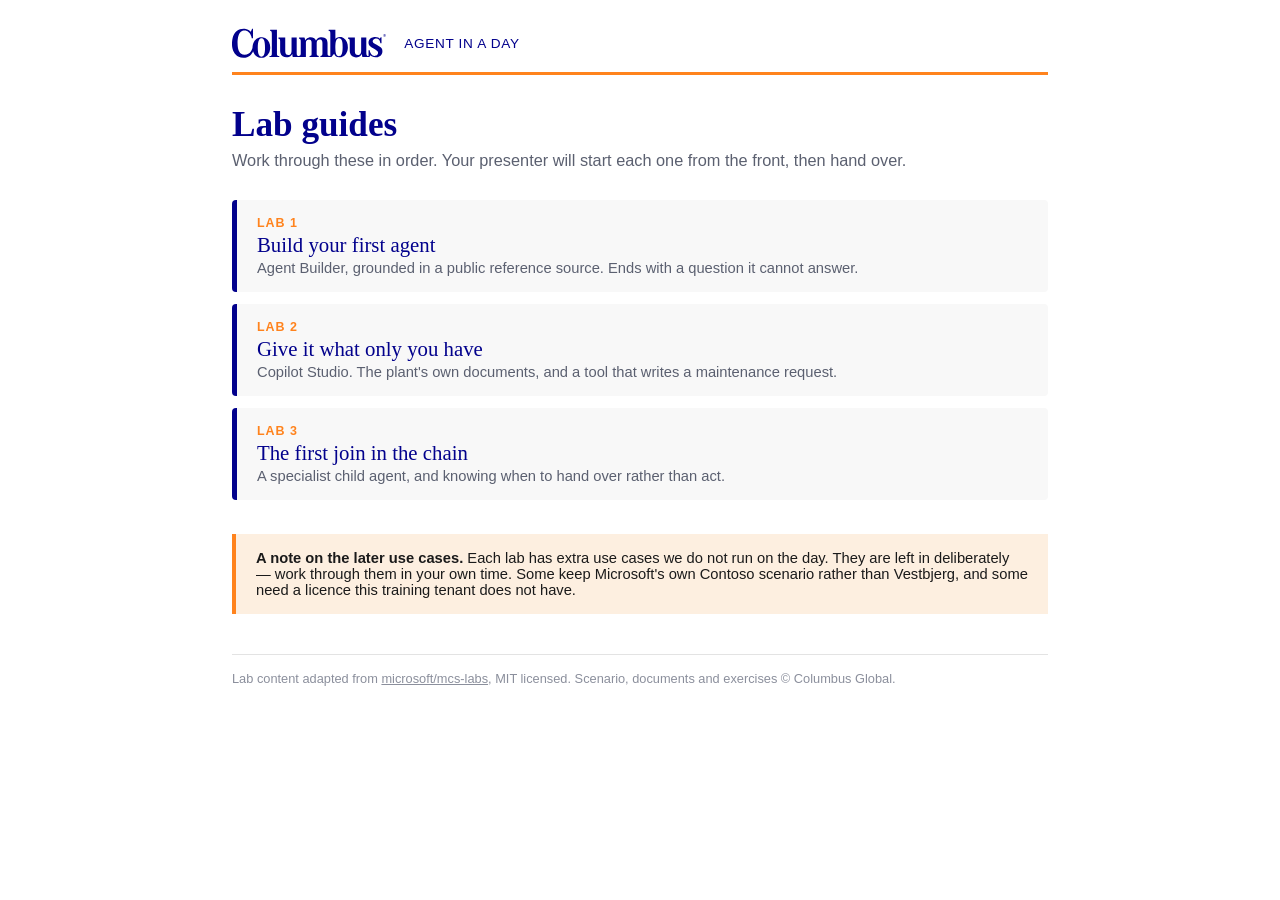
==== index.html @ 8105b5d9 "Add files via upload" ====
<!DOCTYPE html>
<html lang="en">
<head>
<meta charset="utf-8">
<meta name="viewport" content="width=device-width, initial-scale=1">
<title>Agent in a Day &middot; Columbus</title>
<style>
  :root { --blue:#02018C; --orange:#FF831D; --ink:#1A1A1A; --mute:#5b6070; --pale:#F8F8F8; }
  * { box-sizing:border-box; }
  body { margin:0; font-family:Arial,Helvetica,sans-serif; color:var(--ink); background:#fff; }
  .wrap { max-width:860px; margin:0 auto; padding:28px 22px 70px; }
  header { display:flex; align-items:center; gap:18px; padding-bottom:14px; border-bottom:3px solid var(--orange); }
  header img { height:30px; }
  header span { font-size:.85rem; color:var(--blue); letter-spacing:.05em; text-transform:uppercase; }
  h1 { font-family:'Times New Roman',Times,serif; color:var(--blue); font-size:2.2rem; margin:30px 0 6px; }
  .lede { color:var(--mute); font-size:1.02rem; margin:0 0 30px; }
  a.lab { display:block; text-decoration:none; color:inherit; background:var(--pale);
          border-left:5px solid var(--blue); border-radius:4px; padding:16px 20px; margin-bottom:12px; }
  a.lab:hover { background:#EEF1FA; border-left-color:var(--orange); }
  a.lab .n { font-size:.78rem; letter-spacing:.08em; text-transform:uppercase; color:var(--orange); font-weight:bold; }
  a.lab .t { font-family:'Times New Roman',Times,serif; font-size:1.3rem; color:var(--blue); margin:3px 0; }
  a.lab .d { font-size:.92rem; color:var(--mute); }
  .note { margin-top:34px; padding:16px 20px; background:#FDEFE0; border-left:4px solid var(--orange); font-size:.92rem; }
  footer { margin-top:40px; padding-top:16px; border-top:1px solid #e3e3e3; font-size:.8rem; color:#8b8f9c; }
  footer a { color:#8b8f9c; }
</style>
</head>
<body>
<div class="wrap">
  <header>
    <img src="columbus-logo.svg" alt="Columbus">
    <span>Agent in a Day</span>
  </header>

  <h1>Lab guides</h1>
  <p class="lede">Work through these in order. Your presenter will start each one from the front, then hand over.</p>

  <a class="lab" href="lab1.html">
    <div class="n">Lab 1</div>
    <div class="t">Build your first agent</div>
    <div class="d">Agent Builder, grounded in a public reference source. Ends with a question it cannot answer.</div>
  </a>

  <a class="lab" href="lab2.html">
    <div class="n">Lab 2</div>
    <div class="t">Give it what only you have</div>
    <div class="d">Copilot Studio. The plant's own documents, and a tool that writes a maintenance request.</div>
  </a>

  <a class="lab" href="lab3.html">
    <div class="n">Lab 3</div>
    <div class="t">The first join in the chain</div>
    <div class="d">A specialist child agent, and knowing when to hand over rather than act.</div>
  </a>

  <div class="note">
    <strong>A note on the later use cases.</strong> Each lab has extra use cases we do not run on the day.
    They are left in deliberately &mdash; work through them in your own time. Some keep Microsoft's own
    Contoso scenario rather than Vestbjerg, and some need a licence this training tenant does not have.
  </div>

  <footer>
    Lab content adapted from <a href="https://github.com/microsoft/mcs-labs">microsoft/mcs-labs</a>, MIT licensed.
    Scenario, documents and exercises &copy; Columbus Global.
  </footer>
</div>
</body>
</html>
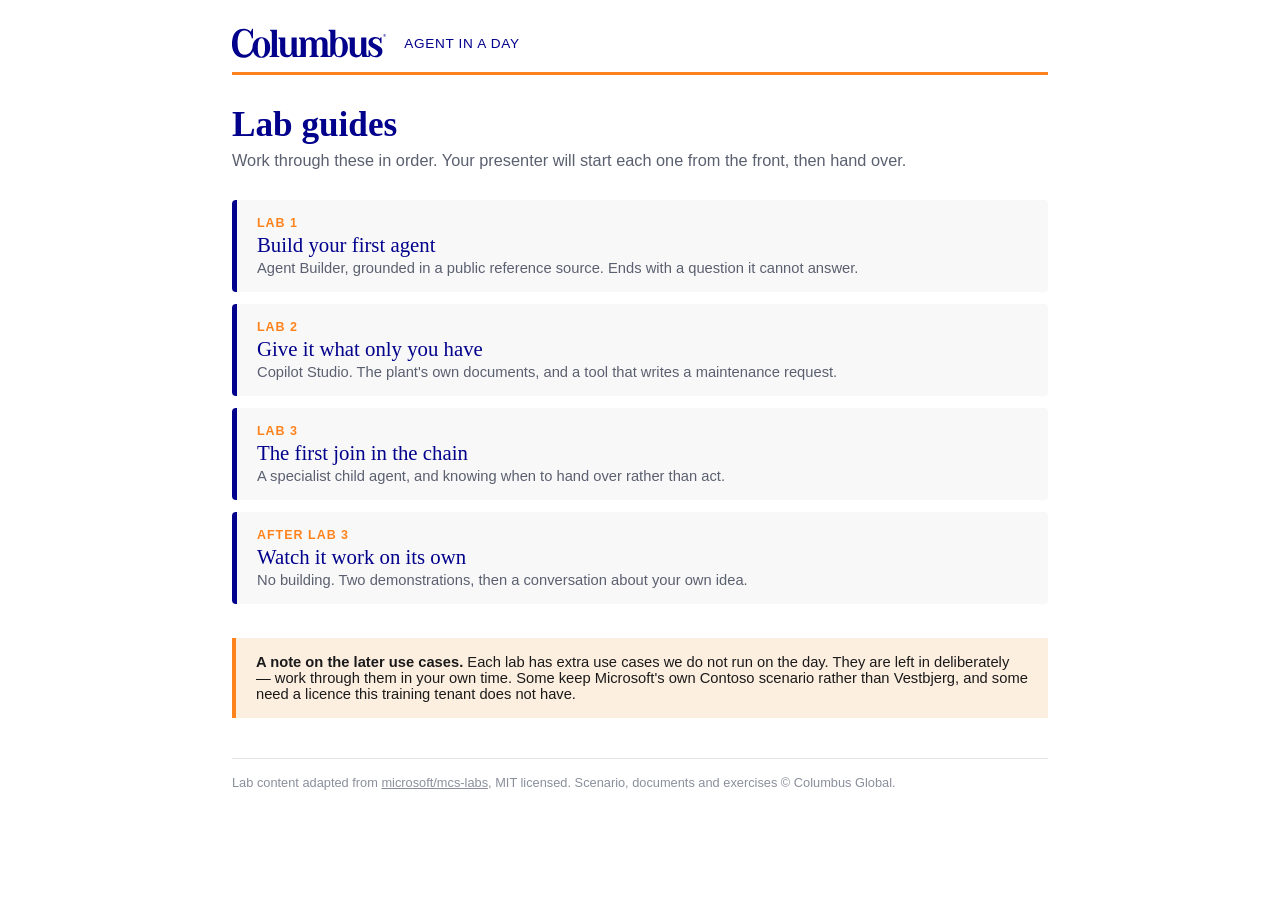
==== commit 93759ec2: "Add files via upload" ====
--- a/index.html
+++ b/index.html
@@ -53,6 +53,13 @@
     <div class="d">A specialist child agent, and knowing when to hand over rather than act.</div>
   </a>
 
+
+  <a class="lab" href="demo.html">
+    <div class="n">After Lab 3</div>
+    <div class="t">Watch it work on its own</div>
+    <div class="d">No building. Two demonstrations, then a conversation about your own idea.</div>
+  </a>
+
   <div class="note">
     <strong>A note on the later use cases.</strong> Each lab has extra use cases we do not run on the day.
     They are left in deliberately &mdash; work through them in your own time. Some keep Microsoft's own
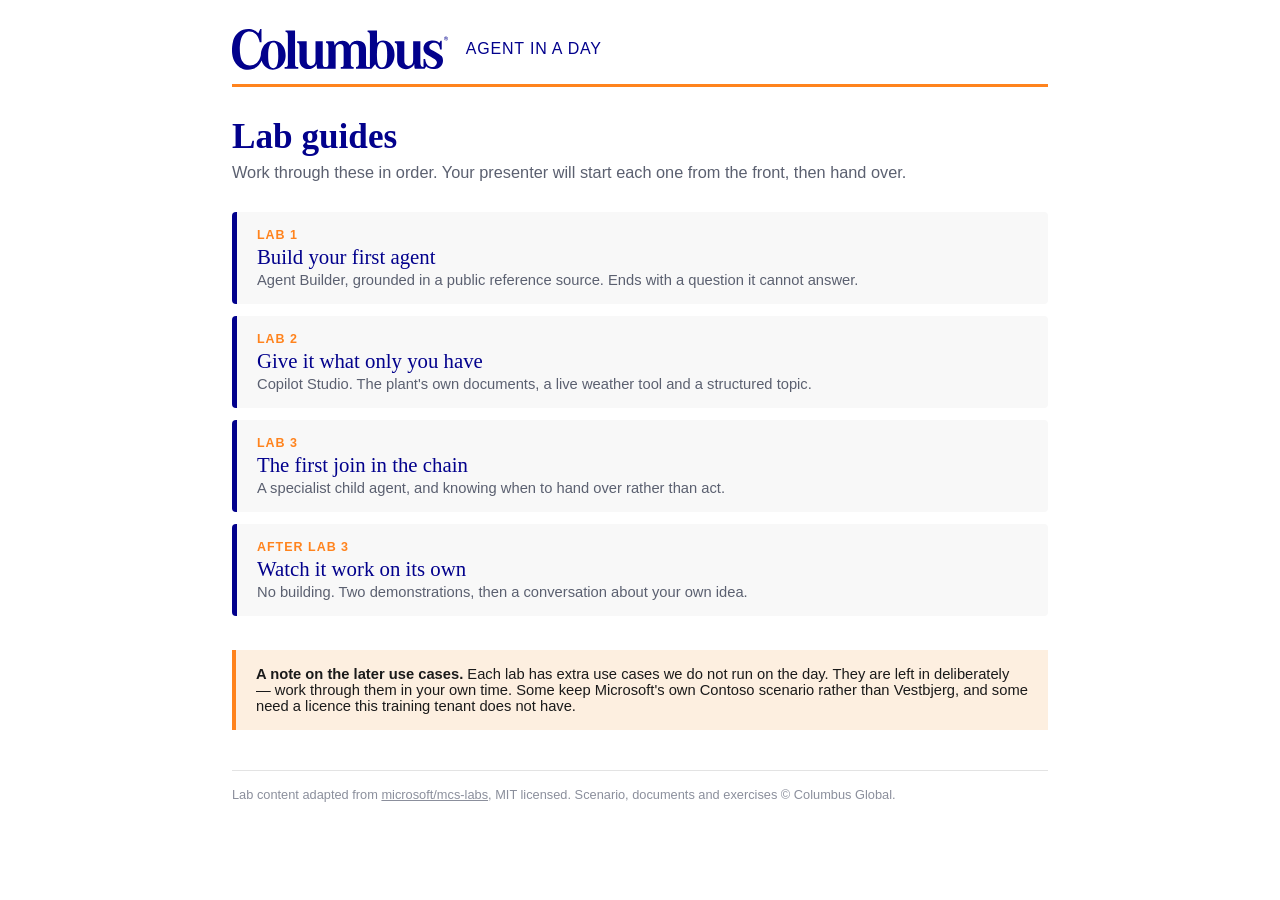
==== commit d60af441: "Merge labs-1-3-gennemgang: Lab 1 and 3 review fixes, front page Co-Authored-By: Claude Opus 5.5 <nor" ====
--- a/index.html
+++ b/index.html
@@ -10,8 +10,8 @@
   body { margin:0; font-family:Arial,Helvetica,sans-serif; color:var(--ink); background:#fff; }
   .wrap { max-width:860px; margin:0 auto; padding:28px 22px 70px; }
   header { display:flex; align-items:center; gap:18px; padding-bottom:14px; border-bottom:3px solid var(--orange); }
-  header img { height:30px; }
-  header span { font-size:.85rem; color:var(--blue); letter-spacing:.05em; text-transform:uppercase; }
+  header img { height:42px; }
+  header span { font-size:1rem; color:var(--blue); letter-spacing:.05em; text-transform:uppercase; }
   h1 { font-family:'Times New Roman',Times,serif; color:var(--blue); font-size:2.2rem; margin:30px 0 6px; }
   .lede { color:var(--mute); font-size:1.02rem; margin:0 0 30px; }
   a.lab { display:block; text-decoration:none; color:inherit; background:var(--pale);
@@ -44,7 +44,7 @@
   <a class="lab" href="lab2.html">
     <div class="n">Lab 2</div>
     <div class="t">Give it what only you have</div>
-    <div class="d">Copilot Studio. The plant's own documents, and a tool that writes a maintenance request.</div>
+    <div class="d">Copilot Studio. The plant's own documents, a live weather tool and a structured topic.</div>
   </a>
 
   <a class="lab" href="lab3.html">
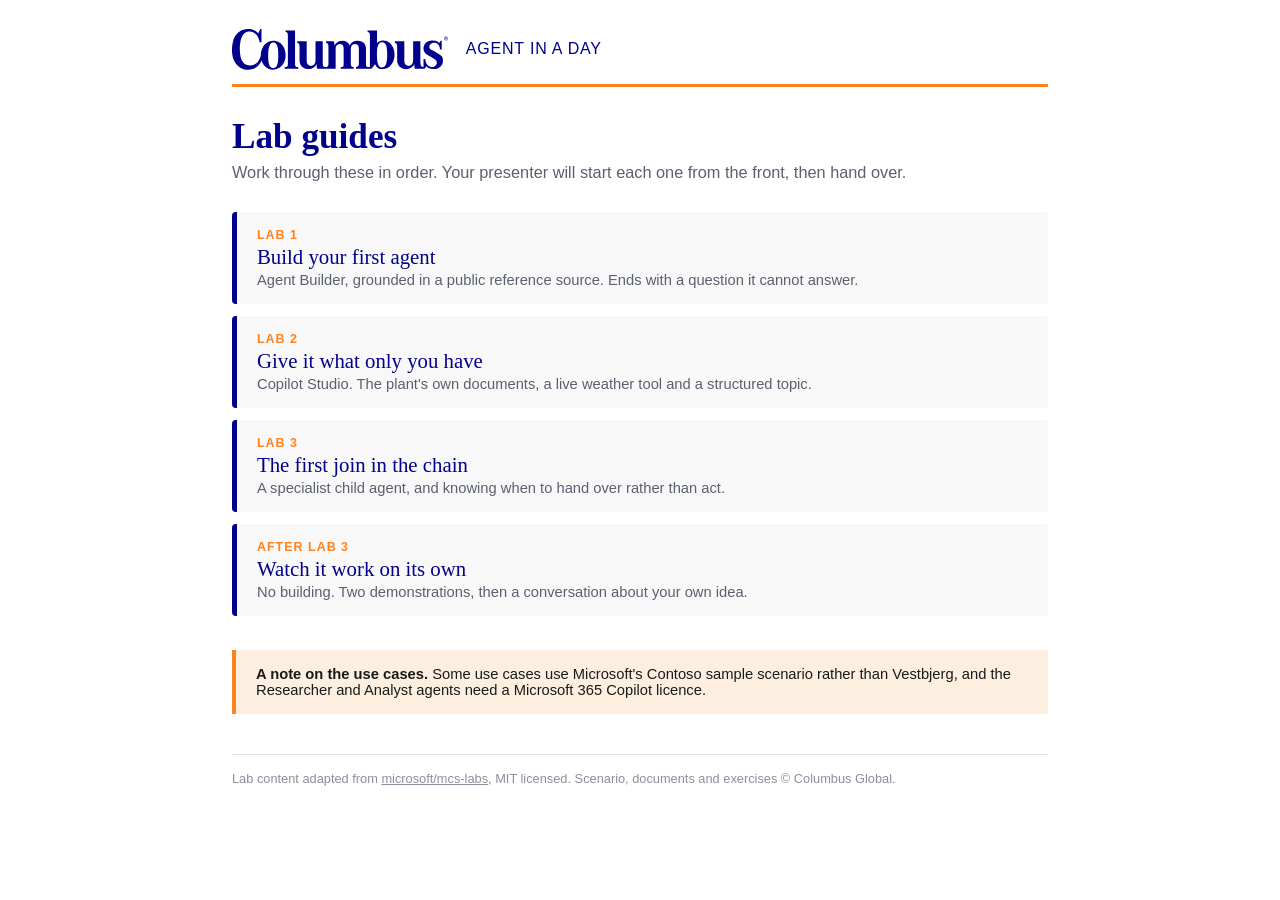
==== commit 3bcdb07b: "Lab 1 subtitle and front page note match the day - Lab 1 subtitle no longer mentions code interprete" ====
--- a/index.html
+++ b/index.html
@@ -61,9 +61,8 @@
   </a>
 
   <div class="note">
-    <strong>A note on the later use cases.</strong> Each lab has extra use cases we do not run on the day.
-    They are left in deliberately &mdash; work through them in your own time. Some keep Microsoft's own
-    Contoso scenario rather than Vestbjerg, and some need a licence this training tenant does not have.
+    <strong>A note on the use cases.</strong> Some use cases use Microsoft's Contoso sample scenario
+    rather than Vestbjerg, and the Researcher and Analyst agents need a Microsoft 365 Copilot licence.
   </div>
 
   <footer>
